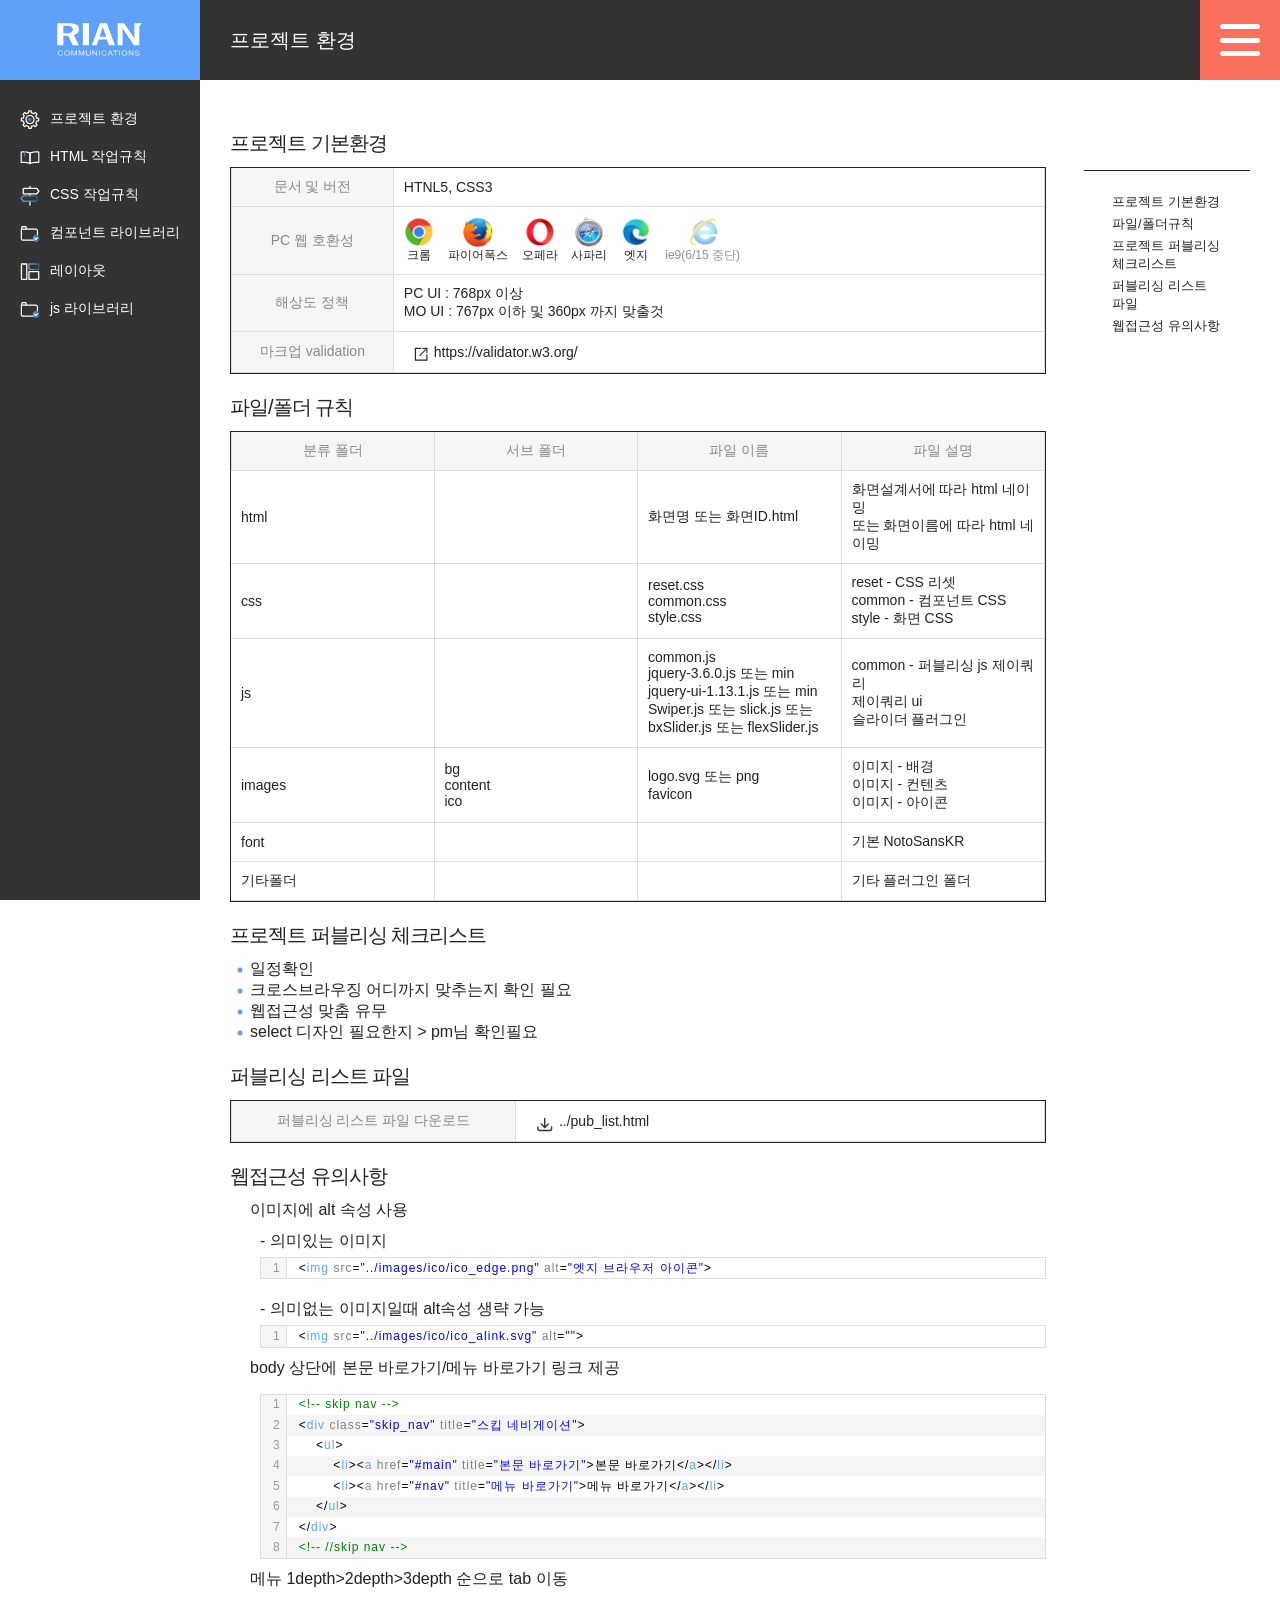
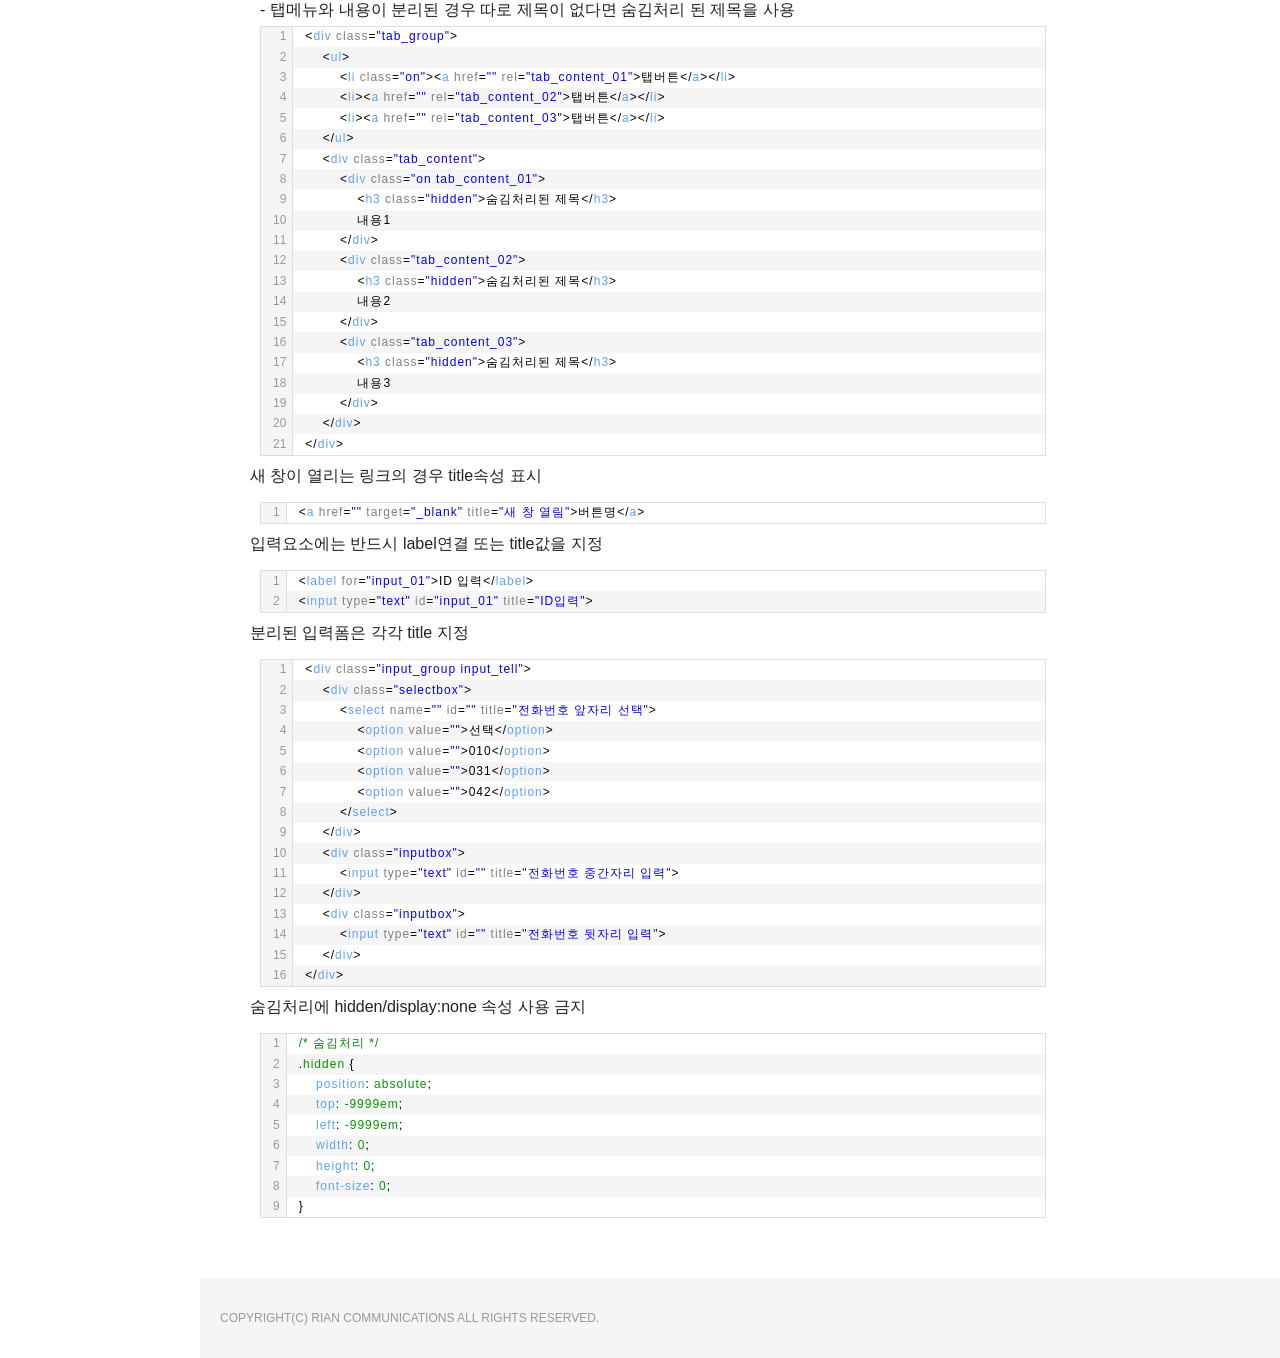
==== publising_guide/html/menu_01.html @ 58bc5a4f "파일정리" ====
<!DOCTYPE html>
<html lang="ko">
<head>
    <meta charset="UTF-8">
    <meta http-equiv="X-UA-Compatible" content="IE=edge">
    <meta name="viewport" content="width=device-width, initial-scale=1.0">
    <title>리앙 퍼블리싱 가이드</title>

    <!-- favicon -->
    <link rel="icon" href="../images/favicon.ico">

    <!-- SyntaxHighlighter -->
    <script type="text/javascript" src="../syntaxhighlighter/scripts/shCore.js"></script>
	<script type="text/javascript" src="../syntaxhighlighter/scripts/shBrushXml.js"></script>
    <script type="text/javascript" src="../syntaxhighlighter/scripts/shBrushCss.js"></script>
    <script type="text/javascript" src="../syntaxhighlighter/scripts/shBrushJScript.js"></script>
	<link type="text/css" rel="stylesheet" href="../syntaxhighlighter/styles/shCoreDefault.css"/>
	<script type="text/javascript">SyntaxHighlighter.all();</script>

    <!-- css -->
    <link rel="stylesheet" href="../css/reset.css">
    <link rel="stylesheet" href="../css/common.css">
    <link rel="stylesheet" href="../css/style.css">

    <!-- js -->
    <script src="../js/jquery-3.6.0.js"></script>
    <script src="../js/common.js"></script>

</head>
<body>

<div class="wrap">
    
    <!-- aside -->
    <aside class="gnb">
        <h1 class="logo"><a href="./index.html" title="메인으로 이동">리앙 퍼블리싱 가이드 로고</a></h1>
        <nav>
            <ul>
                <li><a href="./menu_01.html">프로젝트 환경</a></li>
                <li><a href="./menu_02.html">HTML 작업규칙</a></li>
                <li><a href="./menu_03.html">CSS 작업규칙</a></li>
                <li><a href="./menu_04.html">컴포넌트 라이브러리</a></li>
                <li><a href="./menu_05.html">레이아웃</a></li>
                <li><a href="./menu_06.html">js 라이브러리</a></li>
            </ul>
        </nav>
    </aside>
    <!-- //aside -->

    <div class="content_wrap">
        <!-- header -->
        <header>
            <div class="header_info">
                <h2>프로젝트 환경</h2>
            </div>
            <div class="btn_menu">
                <a href="#">
                    <span></span>
                    <span></span>
                    <span></span>
                </a>
            </div>
        </header>
        <!-- //header -->

        <!-- main -->
        <div class="main">

            <div class="main_in">

                
                <div class="left">

                    <div class="content_group">

                        <div class="tit_group">
                            <h3 id="menu_01_01">프로젝트 기본환경</h3>
                        </div>
                        <div class="tbl_group row">
                            <table>
                                <caption>프로젝트 기본환경 테이블</caption>
                                <colgroup>
                                    <col width="20%"/>
                                    <col width="30%"/>
                                    <col width="20%"/>
                                    <col width="30%"/>
                                </colgroup>
                                <tbody>
                                    <tr>
                                        <th scope="row">문서 및 버전</th>
                                        <td colspan="3">HTNL5, CSS3</td>
                                    </tr>
                                    <tr>
                                        <th scope="row">PC 웹 호환성</th>
                                        <td colspan="3">
                                            <div class="browser_group">
                                                <img src="../images/ico/ico_crome.png" alt="크롬 브라우저">
                                                <span>크롬</span>
                                            </div>
                                            <div class="browser_group">
                                                <img src="../images/ico/ico_firefox.png" alt="파이어폭스 브라우저">
                                                <span>파이어폭스</span>
                                            </div>
                                            <div class="browser_group">
                                                <img src="../images/ico/ico_opera.png" alt="오페라 브라우저">
                                                <span>오페라</span>
                                            </div>
                                            <div class="browser_group">
                                                <img src="../images/ico/ico_sapari.jpg" alt="사파리 브라우저">
                                                <span>사파리</span>
                                            </div>
                                            <div class="browser_group">
                                                <img src="../images/ico/ico_edge.png" alt="엣지 브라우저">
                                                <span>엣지</span>
                                            </div>
                                            <div class="browser_group">
                                                <img src="../images/ico/ico_ie9.png" alt="ie9 브라우저">
                                                <span>ie9(6/15 중단)</span>
                                            </div>
                                        </td>
                                    </tr>
                                    <tr>
                                        <th scope="row">해상도 정책</th>
                                        <td colspan="3">
                                            PC UI : 768px 이상<br/>
                                            MO UI : 767px 이하 및 360px 까지 맞출것
                                        </td>
                                    </tr>
                                    <tr>
                                        <th scope="row">마크업 validation</th>
                                        <td colspan="3">
                                            <div class="txtlink_group">
                                                <a href="https://validator.w3.org/" target="_blank" title="새 창 열림">https://validator.w3.org/</a>
                                            </div>
                                        </td>
                                    </tr>
                                </tbody>
                            </table>
                        </div>
                        
                    </div>

                    <div class="content_group">

                        <div class="tit_group">
                            <h3 id="menu_01_02">파일/폴더 규칙</h3>
                        </div>
                        <div class="tbl_group column">
                            <table>
                                <caption>파일/폴더 규칙</caption>
                                <colgroup>
                                    <col width="25%"/>
                                    <col width="25%"/>
                                    <col width="25%"/>
                                    <col width="25%"/>
                                </colgroup>
                                <thead>
                                    <tr>
                                        <th scope="col">분류 폴더</th>
                                        <th scope="col">서브 폴더</th>
                                        <th scope="col">파일 이름</th>
                                        <th scope="col">파일 설명</th>
                                    </tr>
                                </thead>
                                <tbody>
                                    <tr>
                                        <td>html</td>
                                        <td></td>
                                        <td>화면명 또는 화면ID.html</td>
                                        <td>
                                            화면설계서에 따라 html 네이밍<br/>
                                            또는 화면이름에 따라 html 네이밍
                                        </td>
                                    </tr>
                                    <tr>
                                        <td>css</td>
                                        <td></td>
                                        <td>
                                            reset.css <br/>
                                            common.css <br/>
                                            style.css
                                        </td>
                                        <td>
                                            reset - CSS 리셋 <br/>
                                            common - 컴포넌트 CSS <br/>
                                            style - 화면 CSS
                                        </td>
                                    </tr>
                                    <tr>
                                        <td>js</td>
                                        <td></td>
                                        <td>
                                            common.js <br/>
                                            jquery-3.6.0.js 또는 min <br/>
                                            jquery-ui-1.13.1.js 또는 min <br/>
                                            Swiper.js 또는 slick.js 또는 bxSlider.js 또는 flexSlider.js
                                        </td>
                                        <td>
                                            common - 퍼블리싱 js
                                            제이쿼리 <br/>
                                            제이쿼리 ui <br/>
                                            슬라이더 플러그인
                                        </td>
                                    </tr>
                                    <tr>
                                        <td>images</td>
                                        <td>
                                            bg <br/>
                                            content <br/>
                                            ico
                                        </td>
                                        <td>
                                            logo.svg 또는 png <br/>
                                            favicon
                                        </td>
                                        <td>
                                            이미지 - 배경 <br/>
                                            이미지 - 컨텐츠 <br/>
                                            이미지 - 아이콘
                                        </td>
                                    </tr>
                                    <tr>
                                        <td>font</td>
                                        <td></td>
                                        <td></td>
                                        <td>
                                            기본 NotoSansKR
                                        </td>
                                    </tr>
                                    <tr>
                                        <td>기타폴더</td>
                                        <td></td>
                                        <td></td>
                                        <td>기타 플러그인 폴더</td>
                                    </tr>
                                </tbody>
                            </table>
                        </div>

                    </div>

                    <div class="content_group">

                        <div class="tit_group">
                            <h3 id="menu_01_03">프로젝트 퍼블리싱 체크리스트</h3>
                        </div>

                        <div class="chk_list">
                            <ul>
                                <li>일정확인</li>
                                <li>크로스브라우징 어디까지 맞추는지 확인 필요</li>
                                <li>웹접근성 맞춤 유무</li>
                                <li>select 디자인 필요한지 > pm님 확인필요</li>
                            </ul>
                        </div>

                    </div>

                    <div class="content_group">

                        <div class="tit_group">
                            <h3 id="menu_01_04">퍼블리싱 리스트 파일</h3>
                        </div>

                        <div class="tbl_group row">
                            <table>
                                <caption>프로젝트 기본환경 테이블</caption>
                                <colgroup>
                                    <col width="35%"/>
                                    <col width="65%"/>
                                </colgroup>
                                <tbody>
                                    <tr>
                                        <th scope="row">퍼블리싱 리스트 파일 다운로드</th>
                                        <td>
                                            <div class="txtdown_group">
                                                <a href="../download/pub_list.html" target="_blank" title="파일 다운로드" download>../pub_list.html</a>
                                                <input type="text">
                                            </div>
                                        </td>
                                    </tr>
                                </tbody>
                            </table>
                        </div>

                    </div>

                    <div class="content_group">

                        <div class="tit_group">
                            <h3 id="menu_01_05">웹접근성 유의사항</h3>
                        </div>
                        <div class="dl_list_group">
                            <dl>
                                <dt>이미지에 alt 속성 사용</dt>
                                <dd>
                                    <span>의미있는 이미지</span><br/>
                                    <pre class="brush: html;">
                                        <img src="../images/ico/ico_edge.png" alt="엣지 브라우저 아이콘">
                                    </pre>
                                </dd>
                                <dd>
                                    <span>의미없는 이미지일때 alt속성 생략 가능</span><br/>
                                    <pre class="brush: html;">
                                        <img src="../images/ico/ico_alink.svg" alt="">
                                    </pre>
                                </dd>
                            </dl>
                            <dl>
                                <dt>body 상단에 본문 바로가기/메뉴 바로가기 링크 제공</dt>
                                <dd>
                                    <pre class="brush: html;">
                                        <!-- skip nav -->
                                        <div class="skip_nav" title="스킵 네비게이션">
                                            <ul>
                                                <li><a href="#main" title="본문 바로가기">본문 바로가기</a></li>
                                                <li><a href="#nav" title="메뉴 바로가기">메뉴 바로가기</a></li>
                                            </ul>
                                        </div>
                                        <!-- //skip nav -->
                                    </pre>
                                </dd>
                            </dl>
                            <dl>
                                <dt>메뉴 1depth>2depth>3depth 순으로 tab 이동</dt>
                                <dd>
                                    <span>탭메뉴와 내용이 분리된 경우 따로 제목이 없다면 숨김처리 된 제목을 사용</span>
                                    <pre class="brush: html;">
                                        <div class="tab_group">
                                            <ul>
                                                <li class="on"><a href="" rel="tab_content_01">탭버튼</a></li>
                                                <li><a href="" rel="tab_content_02">탭버튼</a></li>
                                                <li><a href="" rel="tab_content_03">탭버튼</a></li>
                                            </ul>
                                            <div class="tab_content">
                                                <div class="on tab_content_01">
                                                    <h3 class="hidden">숨김처리된 제목</h3>
                                                    내용1
                                                </div>
                                                <div class="tab_content_02">
                                                    <h3 class="hidden">숨김처리된 제목</h3>
                                                    내용2
                                                </div>
                                                <div class="tab_content_03">
                                                    <h3 class="hidden">숨김처리된 제목</h3>
                                                    내용3
                                                </div>
                                            </div>
                                        </div>
                                    </pre>
                                </dd>
                            </dl>
                            <dl>
                                <dt>새 창이 열리는 링크의 경우 title속성 표시</dt>
                                <dd>
                                    <pre class="brush: html;">
                                        <a href="" target="_blank" title="새 창 열림">버튼명</a>
                                    </pre>
                                </dd>
                            </dl>
                            <dl>
                                <dt>입력요소에는 반드시 label연결 또는 title값을 지정</dt>
                                <dd>
                                    <pre class="brush: html;">
                                        <label for="input_01">ID 입력</label>
                                        <input type="text" id="input_01" title="ID입력">
                                    </pre>
                                </dd>
                            </dl>
                            <dl>
                                <dt>분리된 입력폼은 각각 title 지정</dt>
                                <dd>
                                    <pre class="brush: html;">
                                        <div class="input_group input_tell">
                                            <div class="selectbox">
                                                <select name="" id="" title="전화번호 앞자리 선택">
                                                    <option value="">선택</option>
                                                    <option value="">010</option>
                                                    <option value="">031</option>
                                                    <option value="">042</option>
                                                </select>
                                            </div>
                                            <div class="inputbox">
                                                <input type="text" id="" title="전화번호 중간자리 입력">
                                            </div>
                                            <div class="inputbox">
                                                <input type="text" id="" title="전화번호 뒷자리 입력">
                                            </div>
                                        </div>
                                    </pre>
                                </dd>
                            </dl>
                            <dl>
                                <dt>숨김처리에 hidden/display:none 속성 사용 금지</dt>
                                <dd>
                                    <pre class="brush: css;">
                                        /* 숨김처리 */
                                        .hidden {
                                            position: absolute;
                                            top: -9999em;
                                            left: -9999em;
                                            width: 0;
                                            height: 0;
                                            font-size: 0;
                                        }
                                    </pre>
                                </dd>
                            </dl>
                            <dl>
                                <dt></dt>
                                <dd></dd>
                            </dl>
                        </div>

                    </div>

                </div>

                <div class="right">
                    <ul>
                        <li><a href="">프로젝트 기본환경</a></li>
                        <li><a href="">파일/폴더규칙</a></li>
                        <li><a href="">프로젝트 퍼블리싱 체크리스트</a></li>
                        <li><a href="">퍼블리싱 리스트 파일</a></li>
                        <li><a href="">웹접근성 유의사항</a></li>
                    </ul>
                </div>

            </div>

        </div>
        <!-- //main -->

        <footer>
            <div class="copyright">COPYRIGHT(C) RIAN COMMUNICATIONS ALL RIGHTS RESERVED.</div>
        </footer>
    </div>

</div>

</body>
</html>
---- publising_guide/syntaxhighlighter/styles/shCoreDefault.css ----
/**
 * SyntaxHighlighter
 * http://alexgorbatchev.com/SyntaxHighlighter
 *
 * SyntaxHighlighter is donationware. If you are using it, please donate.
 * http://alexgorbatchev.com/SyntaxHighlighter/donate.html
 *
 * @version
 * 3.0.83 (July 02 2010)
 * 
 * @copyright
 * Copyright (C) 2004-2010 Alex Gorbatchev.
 *
 * @license
 * Dual licensed under the MIT and GPL licenses.
 */
.syntaxhighlighter a,
.syntaxhighlighter div,
.syntaxhighlighter code,
.syntaxhighlighter table,
.syntaxhighlighter table td,
.syntaxhighlighter table tr,
.syntaxhighlighter table tbody,
.syntaxhighlighter table thead,
.syntaxhighlighter table caption,
.syntaxhighlighter textarea {
  -moz-border-radius: 0 0 0 0 !important;
  -webkit-border-radius: 0 0 0 0 !important;
  background: none !important;
  border: 0 !important;
  bottom: auto !important;
  float: none !important;
  height: auto !important;
  left: auto !important;
  line-height: 1.1em !important;
  margin: 0 !important;
  outline: 0 !important;
  overflow: visible !important;
  padding: 0 !important;
  position: static !important;
  right: auto !important;
  text-align: left !important;
  top: auto !important;
  vertical-align: baseline !important;
  width: auto !important;
  box-sizing: content-box !important;
  font-family: "Consolas", "Bitstream Vera Sans Mono", "Courier New", Courier, monospace !important;
  font-weight: normal !important;
  font-style: normal !important;
  font-size: 1em !important;
  min-height: inherit !important;
  min-height: auto !important;
}

.syntaxhighlighter {
  width: 100% !important;
  margin: 1em 0 1em 0 !important;
  position: relative !important;
  overflow: auto !important;
  font-size: 1em !important;
}
.syntaxhighlighter.source {
  overflow: hidden !important;
}
.syntaxhighlighter .bold {
  font-weight: bold !important;
}
.syntaxhighlighter .italic {
  font-style: italic !important;
}
.syntaxhighlighter .line {
  white-space: pre !important;
}
.syntaxhighlighter table {
  width: 100% !important;
}
.syntaxhighlighter table caption {
  text-align: left !important;
  padding: .5em 0 0.5em 1em !important;
}
.syntaxhighlighter table td.code {
  width: 100% !important;
}
.syntaxhighlighter table td.code .container {
  position: relative !important;
}
.syntaxhighlighter table td.code .container textarea {
  box-sizing: border-box !important;
  position: absolute !important;
  left: 0 !important;
  top: 0 !important;
  width: 100% !important;
  height: 100% !important;
  border: none !important;
  background: white !important;
  padding-left: 1em !important;
  overflow: hidden !important;
  white-space: pre !important;
}
.syntaxhighlighter table td.gutter .line {
  text-align: right !important;
  padding: 0 0.5em 0 1em !important;
}
.syntaxhighlighter table td.code .line {
  padding: 0 1em !important;
}
.syntaxhighlighter.nogutter td.code .container textarea, .syntaxhighlighter.nogutter td.code .line {
  padding-left: 0em !important;
}
.syntaxhighlighter.show {
  display: block !important;
}
.syntaxhighlighter.collapsed table {
  display: none !important;
}
.syntaxhighlighter.collapsed .toolbar {
  padding: 0.1em 0.8em 0em 0.8em !important;
  font-size: 1em !important;
  position: static !important;
  width: auto !important;
  height: auto !important;
}
.syntaxhighlighter.collapsed .toolbar span {
  display: inline !important;
  margin-right: 1em !important;
}
.syntaxhighlighter.collapsed .toolbar span a {
  padding: 0 !important;
  display: none !important;
}
.syntaxhighlighter.collapsed .toolbar span a.expandSource {
  display: inline !important;
}
.syntaxhighlighter .toolbar {
  position: absolute !important;
  right: 1px !important;
  top: 1px !important;
  width: 11px !important;
  height: 11px !important;
  font-size: 10px !important;
  z-index: 10 !important;
}
.syntaxhighlighter .toolbar span.title {
  display: inline !important;
}
.syntaxhighlighter .toolbar a {
  display: block !important;
  text-align: center !important;
  text-decoration: none !important;
  padding-top: 1px !important;
}
.syntaxhighlighter .toolbar a.expandSource {
  display: none !important;
}
.syntaxhighlighter.ie {
  font-size: .9em !important;
  padding: 1px 0 1px 0 !important;
}
.syntaxhighlighter.ie .toolbar {
  line-height: 8px !important;
}
.syntaxhighlighter.ie .toolbar a {
  padding-top: 0px !important;
}
.syntaxhighlighter.printing .line.alt1 .content,
.syntaxhighlighter.printing .line.alt2 .content,
.syntaxhighlighter.printing .line.highlighted .number,
.syntaxhighlighter.printing .line.highlighted.alt1 .content,
.syntaxhighlighter.printing .line.highlighted.alt2 .content {
  background: none !important;
}
.syntaxhighlighter.printing .line .number {
  color: #bbbbbb !important;
}
.syntaxhighlighter.printing .line .content {
  color: black !important;
}
.syntaxhighlighter.printing .toolbar {
  display: none !important;
}
.syntaxhighlighter.printing a {
  text-decoration: none !important;
}
.syntaxhighlighter.printing .plain, .syntaxhighlighter.printing .plain a {
  color: black !important;
}
.syntaxhighlighter.printing .comments, .syntaxhighlighter.printing .comments a {
  color: #008200 !important;
}
.syntaxhighlighter.printing .string, .syntaxhighlighter.printing .string a {
  color: blue !important;
}
.syntaxhighlighter.printing .keyword {
  color: #006699 !important;
  font-weight: bold !important;
}
.syntaxhighlighter.printing .preprocessor {
  color: gray !important;
}
.syntaxhighlighter.printing .variable {
  color: #aa7700 !important;
}
.syntaxhighlighter.printing .value {
  color: #009900 !important;
}
.syntaxhighlighter.printing .functions {
  color: #ff1493 !important;
}
.syntaxhighlighter.printing .constants {
  color: #0066cc !important;
}
.syntaxhighlighter.printing .script {
  font-weight: bold !important;
}
.syntaxhighlighter.printing .color1, .syntaxhighlighter.printing .color1 a {
  color: gray !important;
}
.syntaxhighlighter.printing .color2, .syntaxhighlighter.printing .color2 a {
  color: #ff1493 !important;
}
.syntaxhighlighter.printing .color3, .syntaxhighlighter.printing .color3 a {
  color: red !important;
}
.syntaxhighlighter.printing .break, .syntaxhighlighter.printing .break a {
  color: black !important;
}

.syntaxhighlighter {
  background-color: white !important;
}
.syntaxhighlighter .line.alt1 {
  background-color: white !important;
}
.syntaxhighlighter .line.alt2 {
  background-color: white !important;
}
.syntaxhighlighter .line.highlighted.alt1, .syntaxhighlighter .line.highlighted.alt2 {
  background-color: #e0e0e0 !important;
}
.syntaxhighlighter .line.highlighted.number {
  color: black !important;
}
.syntaxhighlighter table caption {
  color: black !important;
}
.syntaxhighlighter .gutter {
  color: #afafaf !important;
}
.syntaxhighlighter .gutter .line {
  border-right: 3px solid #6ce26c !important;
}
.syntaxhighlighter .gutter .line.highlighted {
  background-color: #6ce26c !important;
  color: white !important;
}
.syntaxhighlighter.printing .line .content {
  border: none !important;
}
.syntaxhighlighter.collapsed {
  overflow: visible !important;
}
.syntaxhighlighter.collapsed .toolbar {
  color: blue !important;
  background: white !important;
  border: 1px solid #6ce26c !important;
}
.syntaxhighlighter.collapsed .toolbar a {
  color: blue !important;
}
.syntaxhighlighter.collapsed .toolbar a:hover {
  color: red !important;
}
.syntaxhighlighter .toolbar {
  color: white !important;
  background: #6ce26c !important;
  border: none !important;
}
.syntaxhighlighter .toolbar a {
  color: white !important;
}
.syntaxhighlighter .toolbar a:hover {
  color: black !important;
}
.syntaxhighlighter .plain, .syntaxhighlighter .plain a {
  color: black !important;
}
.syntaxhighlighter .comments, .syntaxhighlighter .comments a {
  color: #008200 !important;
}
.syntaxhighlighter .string, .syntaxhighlighter .string a {
  color: blue !important;
}
.syntaxhighlighter .keyword {
  color: #006699 !important;
}
.syntaxhighlighter .preprocessor {
  color: gray !important;
}
.syntaxhighlighter .variable {
  color: #aa7700 !important;
}
.syntaxhighlighter .value {
  color: #009900 !important;
}
.syntaxhighlighter .functions {
  color: #ff1493 !important;
}
.syntaxhighlighter .constants {
  color: #0066cc !important;
}
.syntaxhighlighter .script {
  font-weight: bold !important;
  color: #006699 !important;
  background-color: none !important;
}
.syntaxhighlighter .color1, .syntaxhighlighter .color1 a {
  color: gray !important;
}
.syntaxhighlighter .color2, .syntaxhighlighter .color2 a {
  color: #ff1493 !important;
}
.syntaxhighlighter .color3, .syntaxhighlighter .color3 a {
  color: red !important;
}

.syntaxhighlighter .keyword {
  font-weight: bold !important;
}
---- publising_guide/css/common.css ----
@charset "utf-8";


/* ============================================================
    공통
============================================================ */
/* 제목 h */
.tit_group h3 {
    padding: 20px 0 10px;
    font-size: 20px;
    font-weight: 200;
    letter-spacing: -1px;
}
.tit_group h4 {
    padding: 10px 0;
    margin-bottom: 10px;
    border-bottom: 1px solid #ddd;
    font-size: 18px;
    font-weight: 200;
    letter-spacing: -1px;
}

/* 테이블 table */
.tbl_group.column {
    border: 1px solid #222;
}
.tbl_group.column table {
    width: 100%;
}
.tbl_group.column table thead tr th,
.tbl_group.column table tbody tr td {
    font-size: 14px;
    padding: 10px;
}
.tbl_group.column table thead tr th {
    background-color: #f5f5f5;
    border-right: 1px solid #ddd;
    border-bottom: 1px solid #ddd;
    font-weight: 300;
    color: #888;
}
.tbl_group.column table thead tr th:first-child {
    border-left: 1px solid #ddd;
}
.tbl_group.column table tbody tr td {
    border-right: 1px solid #ddd;
    border-bottom: 1px solid #ddd;
}
.tbl_group.column table tbody tr th {
    border-right: 1px solid #ddd;
    border-bottom: 1px solid #ddd;
}
.tbl_group.column table tbody tr td xmp {
    text-align: center;
    margin: 0;
    font-family: 'NotoSansKR', Arial, Sans-serif;
}


.tbl_group.row {
    border: 1px solid #222;
}
.tbl_group.row table {
    width: 100%;
}
.tbl_group.row table tbody tr th,
.tbl_group.row table tbody tr td {
    font-size: 14px;
    padding: 10px;
}
.tbl_group.row table tbody tr th {
    background-color: #f5f5f5;
    border: 1px solid #ddd;
    border-top: none;
    font-weight: 300;
    color: #888;
}
.tbl_group.row table tbody tr td {
    border-right: 1px solid #ddd;
    border-bottom: 1px solid #ddd;
}

.browser_group {
    display: inline-flex;
    flex-direction: column;
    align-items: center;
}
.browser_group + .browser_group {
    margin-left: 10px;
}
.browser_group img {
    width: 30px;
    height: 30px;
}
.browser_group span {
    font-size: 12px;
}
.browser_group:last-child {
    opacity: .5;
}

.txtlink_group a {
    display: inline-block;
    position: relative;
    padding: 2px 10px;
    padding-left: 30px;
    border-radius: 20px;
}
.txtlink_group a::before {
    content: "";
    display: block;
    position: absolute;
    top: 5px;
    left: 10px;
    width: 14px;
    height: 14px;
    background-image: url(../images/ico/ico_alink.svg);
    background-repeat: no-repeat;
    background-position: left center;
    background-size: 14px;
}
.txtlink_group a:hover {
    background-color: #f5f5f5;
    text-decoration: underline;
}
.txtdown_group a {
    display: inline-block;
    position: relative;
    padding: 2px 10px;
    padding-left: 33px;
    border-radius: 20px;
}
.txtdown_group a::before {
    content: "";
    display: block;
    position: absolute;
    top: 5px;
    left: 10px;
    width: 17px;
    height: 17px;
    background-image: url(../images/ico/ico_download.svg);
    background-repeat: no-repeat;
    background-position: left center;
    background-size: 17px;
}
.txtdown_group a:hover {
    background-color: #f5f5f5;
    text-decoration: underline;
}

/* ============================================================
    syntaxhighlighter
============================================================ */
.syntaxhighlighter {
    font-size: 0.8em !important;
    margin: 0 !important;
    margin-top: 5px !important;
}
.syntaxhighlighter a,
.syntaxhighlighter div,
.syntaxhighlighter code,
.syntaxhighlighter table,
.syntaxhighlighter table td,
.syntaxhighlighter table tr,
.syntaxhighlighter table tbody,
.syntaxhighlighter table thead,
.syntaxhighlighter table caption,
.syntaxhighlighter textarea {
    font-family: 'NotoSansKR', Arial, Sans-serif !important;
    font-weight: 200 !important;
    font-size: 12px !important;
    color: #222 !important;
}
.syntaxhighlighter .comments,
.syntaxhighlighter .comments a {
    font-size: 12px !important;
}
.syntaxhighlighter .keyword {
    font-weight: 400 !important;
    color: #5da1fa !important;
}
.syntaxhighlighter table td.gutter .line {
    padding: .3em 0.5em .3em 1em !important;
    background-color: #f5f5f5 !important;
    font-size: 12px !important; 
    color: #999 !important;
}
.syntaxhighlighter table td.code {
    border: 1px solid #ddd !important;
    box-sizing: border-box !important;
    border-left: none !important;
}
.syntaxhighlighter table td.code .line {
    padding: .3em 1em !important;
    letter-spacing: 1px;
}
.syntaxhighlighter .line.alt1 {
    background-color: #f5f5f5 !important;
}
.syntaxhighlighter .gutter {
    border: 1px solid #ddd !important;
    box-sizing: border-box !important;
    border-right: none !important;
}
.syntaxhighlighter .gutter .line {
    border-right: 1px solid #ddd !important;
}
.syntaxhighlighter a,
.syntaxhighlighter div,
.syntaxhighlighter code,
.syntaxhighlighter table,
.syntaxhighlighter table td,
.syntaxhighlighter table tr,
.syntaxhighlighter table tbody,
.syntaxhighlighter table thead,
.syntaxhighlighter table caption,
.syntaxhighlighter textarea {
    box-sizing: border-box !important;
}
.syntaxhighlighter .toolbar {
    display: none;
    background-color: #5da1fa !important;
}

/* ============================================================
    media query
============================================================ */

@media screen and (max-width: 768px) {

    /* table */
    .tbl_group.row table tbody tr th,
    .tbl_group.row table tbody tr td,
    .tbl_group.column table thead tr th,
    .tbl_group.column table tbody tr td {
        font-size: 12px;
        padding: 5px;
    }
    
}
---- publising_guide/css/style.css ----
@charset "utf-8";

/* ============================================================
    레이아웃
============================================================ */

.wrap {
    display: flex;
    flex-wrap: wrap;
}
/* gnb */
.gnb {
    position: fixed;
    top: 0;
    left: 0;
    width: 200px;
    height: 100vh;
    background-color: #333;
    transition: .2s;
    z-index: 11;
}
body.aside_on .gnb {
    left: -200px;
}

/* content_wrap */
.content_wrap {
    position: relative;
    width: 100%;
    min-width: 1200px;
    padding-left: 200px;
    padding-top: 80px;
    box-sizing: border-box;
    transition: .2s;
}
body.aside_on .content_wrap {
    padding-left: 0;
}

/* header */
header {
    position: absolute;
    top: 0;
    left: 200px;
    width: calc(100% - 200px);
    height: 80px;
    background-color: #333;
    color: #fff;
    z-index: 10;
    transition: .2s;
}
body.aside_on header {
    width: 100%;
    left: 0;
}

/* contents */
.main {
    min-height: calc(100vh - 160px);
}
.main_in {
    display: flex;
    flex-wrap: wrap;
    justify-content: space-between;
    padding: 30px;
    box-sizing: border-box;
}
.main_in .left {
    width: 80%;
}
.main_in .right {
    position: fixed;
    top: 170px;
    right: 30px;
    width: calc(20% - 90px);
    box-sizing: border-box;
    border-top: 1px solid;
    padding: 20px;
    transition: .2s;
}
.main_in .right.on {
    top: 60px;
}
.main_in .right a {
    display: block;
    padding: 2px 8px;
}
.main_in .right a:hover {
    background-color: #e6e4e4;
}
.main_in .right > ul > li > a {
    font-size: 13px;
}
.main_in .right > ul > li > ul > li > a {
    position: relative;
    padding-left: 15px;
    font-size: 13px;
}
.main_in .right > ul > li > ul > li > a::before {
    content: "";
    display: block;
    position: absolute;
    top: 50%;
    left: 5px;
    width: 5px;
    height: 1px;
    background-color: #aaa;
}

/* footer */
footer {
    display: flex;
    align-items: center;
    height: 80px;
    background-color: #f5f5f5;
}
footer .copyright {
    padding-left: 20px;
    font-size: 12px;
    font-weight: 100;
    color: #999;
}


/* ============================================================
    gnb
============================================================ */

.gnb .logo {
    height: 80px;
    background-color: #5da1fa;
}
.gnb .logo a {
    display: block;
    width: 100%;
    height: 100%;
    background: url(../images/logo.svg) no-repeat center;
    background-size: 90px;
    text-indent: -9999px;
}
.gnb nav {
    padding-top: 20px;
}
.gnb nav ul li {
    position: relative;
    padding: 0 20px;
    box-sizing: border-box;
    transition: .2s;
}
.gnb nav ul li::after {
    content: "";
    display: block;
    position: absolute;
    right: 0;
    top: 0;
    width: 0;
    height: 100%;
    background-color: #5da1fa;
    transition: .2s;
}
.gnb nav ul li.on {
    background-color: #222;
}
.gnb nav ul li.on::after {
    width: 10px;
}
.gnb nav ul li:hover,
.gnb nav ul li:focus {
    background-color: #222;
}
.gnb nav ul li:hover::after,
.gnb nav ul li:focus::after {
    width: 10px;
}
.gnb nav ul li a {
    display: block;
    position: relative;
    padding: 10px 0;
    padding-left: 30px;
    font-size: 14px;
    font-weight: 100;
    color: #fff;
}
.gnb nav ul li a::before {
    content: "";
    display: block;
    position: absolute;
    top: 50%;
    left: 0;
    transform: translateY(-47%);
    width: 20px;
    height: 20px;
    background-repeat: no-repeat;
    background-position: left center;
    background-size: 20px;
}

.gnb nav ul li:nth-child(1) a::before {
    background-image: url(../images/ico/ico_menu_01.svg);
}
.gnb nav ul li:nth-child(2) a::before {
    background-image: url(../images/ico/ico_menu_02.svg);
}
.gnb nav ul li:nth-child(3) a::before {
    background-image: url(../images/ico/ico_menu_03.svg);
}
.gnb nav ul li:nth-child(4) a::before {
    background-image: url(../images/ico/ico_menu_04.svg);
}
.gnb nav ul li:nth-child(5) a::before {
    background-image: url(../images/ico/ico_menu_05.svg);
}
.gnb nav ul li:nth-child(6) a::before {
    background-image: url(../images/ico/ico_menu_06.svg);
}

/*
============================================================
    header
============================================================ 
*/
header {
    display: flex;
    align-items: center;
    justify-content: space-between;
}
header .header_info {
    padding-left: 30px;
    box-sizing: border-box;
}
header .header_info h2 {
    font-size: 20px;
    font-weight: 200;
}
header .header_info h2 + span {
    font-size: 12px;
    font-weight: 100;
}
header .btn_menu {
    display: flex;
    position: relative;
    width: 80px;
    height: 80px;
    background-color: #fa6f5d;
}
header .btn_menu a {
    display: flex;
    flex-direction: column;
    justify-content: space-between;
    position: absolute;
    top: 50%;
    left: 50%;
    width: 50%;
    height: 40%;
    transform: translate(-50%, -50%);
}
header .btn_menu a span {
    display: block;
	width: 100%;
	height: 5px;
	background-color: #fff;
	-webkit-transition: all 0.2s ease-in-out;
	-o-transition: all 0.2s ease-in-out;
	transition: all 0.2s ease-in-out;
    border-radius: 20px;
}
header .btn_menu a.on span:nth-child(1),
header .btn_menu a.on span:nth-child(3) {
	width: 60%;
}
header .btn_menu a.on span:nth-child(1) {
	-webkit-transform: translate(19px, 6px) rotate(45deg);
	-ms-transform: translate(19px, 6px) rotate(45deg);
	-o-transform: translate(19px, 6px) rotate(45deg);
	transform: translate(19px, 6px) rotate(45deg);
}
header .btn_menu a.on span:nth-child(3) {
	-webkit-transform: translate(19px, -6px) rotate(-45deg);
	-ms-transform: translate(19px, -6px) rotate(-45deg);
	-o-transform: translate(19px, -6px) rotate(-45deg);
	transform: translate(19px, -6px) rotate(-45deg);
}


/* ============================================================
    contents
============================================================ */


/* 목차 index */
.index h3 {
    width: 100%;
    margin-bottom: 20px;
    font-size: 30px;
    font-weight: 100;
}
.index h3 small {
    font-size: 20px;
    margin-left: 10px;
    color: #999;
}
.index ul li a {
    padding: 2px 8px;
}
.index ul li a:hover {
    background-color: #e6e4e4;
}
.index > ul {
    display: flex;
    flex-wrap: wrap;
}
.index > ul > li {
    width: 30%;
    padding: 20px;
    box-sizing: border-box;
    background-color: #f5f5f5;
}
.index > ul > li > a {
    position: relative;
    padding-left: 35px;
}
.index > ul > li > a::before {
    content: "";
    display: block;
    position: absolute;
    top: 50%;
    left: 5px;
    width: 20px;
    height: 20px;
    transform: translateY(-50%);
    background-color: #fa6f5d;
}
.index > ul > li + li {
    margin-left: 20px;
}
.index > ul > li:nth-child(4) {
    margin-left: 0;
}
.index > ul > li:nth-child(4),
.index > ul > li:nth-child(5) {
    margin-top: 20px;
}
.index > ul > li > ul > li {
    padding-left: 15px;
}
.index > ul > li > ul > li > a {
    position: relative;
    padding-left: 15px;
    font-size: 14px;
}
.index > ul > li > ul > li > a::before {
    content: "";
    display: block;
    position: absolute;
    top: 50%;
    left: 5px;
    width: 5px;
    height: 5px;
    transform: translateY(-25%);
    background-color: #fa6f5d;
    border-radius: 50%;
}
.index > ul > li > ul > li > ul > li {
    padding-left: 15px;
}
.index > ul > li > ul > li > ul > li > a {
    position: relative;
    padding-left: 15px;
    font-size: 12px;
}
.index > ul > li > ul > li > ul > li > a::before {
    content: "";
    display: block;
    position: absolute;
    top: 50%;
    left: 5px;
    width: 5px;
    height: 1px;
    transform: translateY(-25%);
    background-color: #fa6f5d;
}

/* dl 리스트 dl list */
.dl_list_group {
    padding: 0 0 0 20px;
    box-sizing: border-box;
}
.dl_list_group + .dl_list_group {
    margin-top: 20px;
}
.dl_list_group dt {
    font-weight: 300;
}
.dl_list_group dd {
    padding: 10px 0 10px 10px;
    box-sizing: border-box;
}
.dl_list_group dd span::before {
    content: "-";
    margin-right: 5px;
}

/* 체크리스트 */
.chk_list li {
    position: relative;
    padding-left: 20px;
}
.chk_list li::before {
    content: "";
    display: block;
    position: absolute;
    top: 50%;
    left: 10px;
    transform: translate(-50%, -50%);
    width: 5px;
    height: 5px;
    background-color: #5da1fa;
    border-radius: 50%;
}

/* ul 리스트 */
.ul_list_group ul li {
    padding-left: 10px;
    font-size: 14px;
}

/* detail */
details summary {
    cursor: pointer;
}

/* ============================================================
    footer
============================================================ */



/* ============================================================
    media query
============================================================ */

@media screen and (max-width: 768px) {
    /* layout */
    .gnb {
        width: calc(100% - 60px);
        left: -100%;
    }
    body.aside_on .gnb {
        left: 0;
    }
    .content_wrap {
        position: relative;
        min-width: inherit;
        padding-left: 0;
        padding-top: 60px;
    }
    body.aside_on .content_wrap::after {
        content: "";
        display: block;
        position: fixed;
        top: 0;
        left: 0;
        width: 100%;
        height: 100%;
        background-color: rgba(0, 0, 0, .6);
        z-index: 9;
    }
    header {
        position: fixed;
        width: 100%;
        left: 0;
    }
    body.aside_onheader {
        width: calc(100% - 200px);
        left: 200px;
    }
    .main {
        min-height: calc(100vh - 60px - 30px);
    }
    .main_in {
        padding: 30px 15px;
    }
    .main_in .left {
        width: 100%;
    }
    .main_in .right {
        display: none;
    }

    /* gnb */
    .gnb .logo {
        height: 60px;
    }
    .gnb .logo a {
        background-size: 70px;
    }

    /* header */
    header {
        height: 60px;
    }
    header .header_info h2 {
        font-size: 13px;
    }
    header .header_info h2 + span {
        font-size: 10px;
    }
    header .btn_menu {
        width: 60px;
        height: 60px;
    }
    header .btn_menu a span {
        height: 4px;
    }
    header .btn_menu a.on span:nth-child(1) {
        -webkit-transform: translate(-1px, 4px) rotate(-45deg);
        -ms-transform: translate(-1px, 4px) rotate(-45deg);
        -o-transform: translate(-1px, 4px) rotate(-45deg);
        transform: translate(-1px, 4px) rotate(-45deg);
    }
    header .btn_menu a.on span:nth-child(3) {
        -webkit-transform: translate(-1px, -4px) rotate(45deg);
        -ms-transform: translate(-1px, -4px) rotate(45deg);
        -o-transform: translate(-1px, -4px) rotate(45deg);
        transform: translate(-1px, -4px) rotate(45deg);
    }
    
    /* contents */
    .index > ul > li {
        width: 100%;
    }
    .index > ul > li:nth-child(4),
    .index > ul > li:nth-child(5) {
        margin-top: 10px;
    }
    .index > ul > li + li {
        margin-left: 0;
        margin-top: 10px;
    }
    .index h3 {
        font-size: 23px;
    }
    .index h3 small {
        font-size: 16px;
    }
    .index > ul > li > ul > li {
        margin-top: 5px;
    }

    /* dl 리스트 dl list */
    .dl_list_group {
        padding: 0;
    }


    /* footer */
    footer {
        height: 30px;
        justify-content: center;
    }
    footer .copyright {
        padding-left: 0;
        font-size: 10px;
    }

}
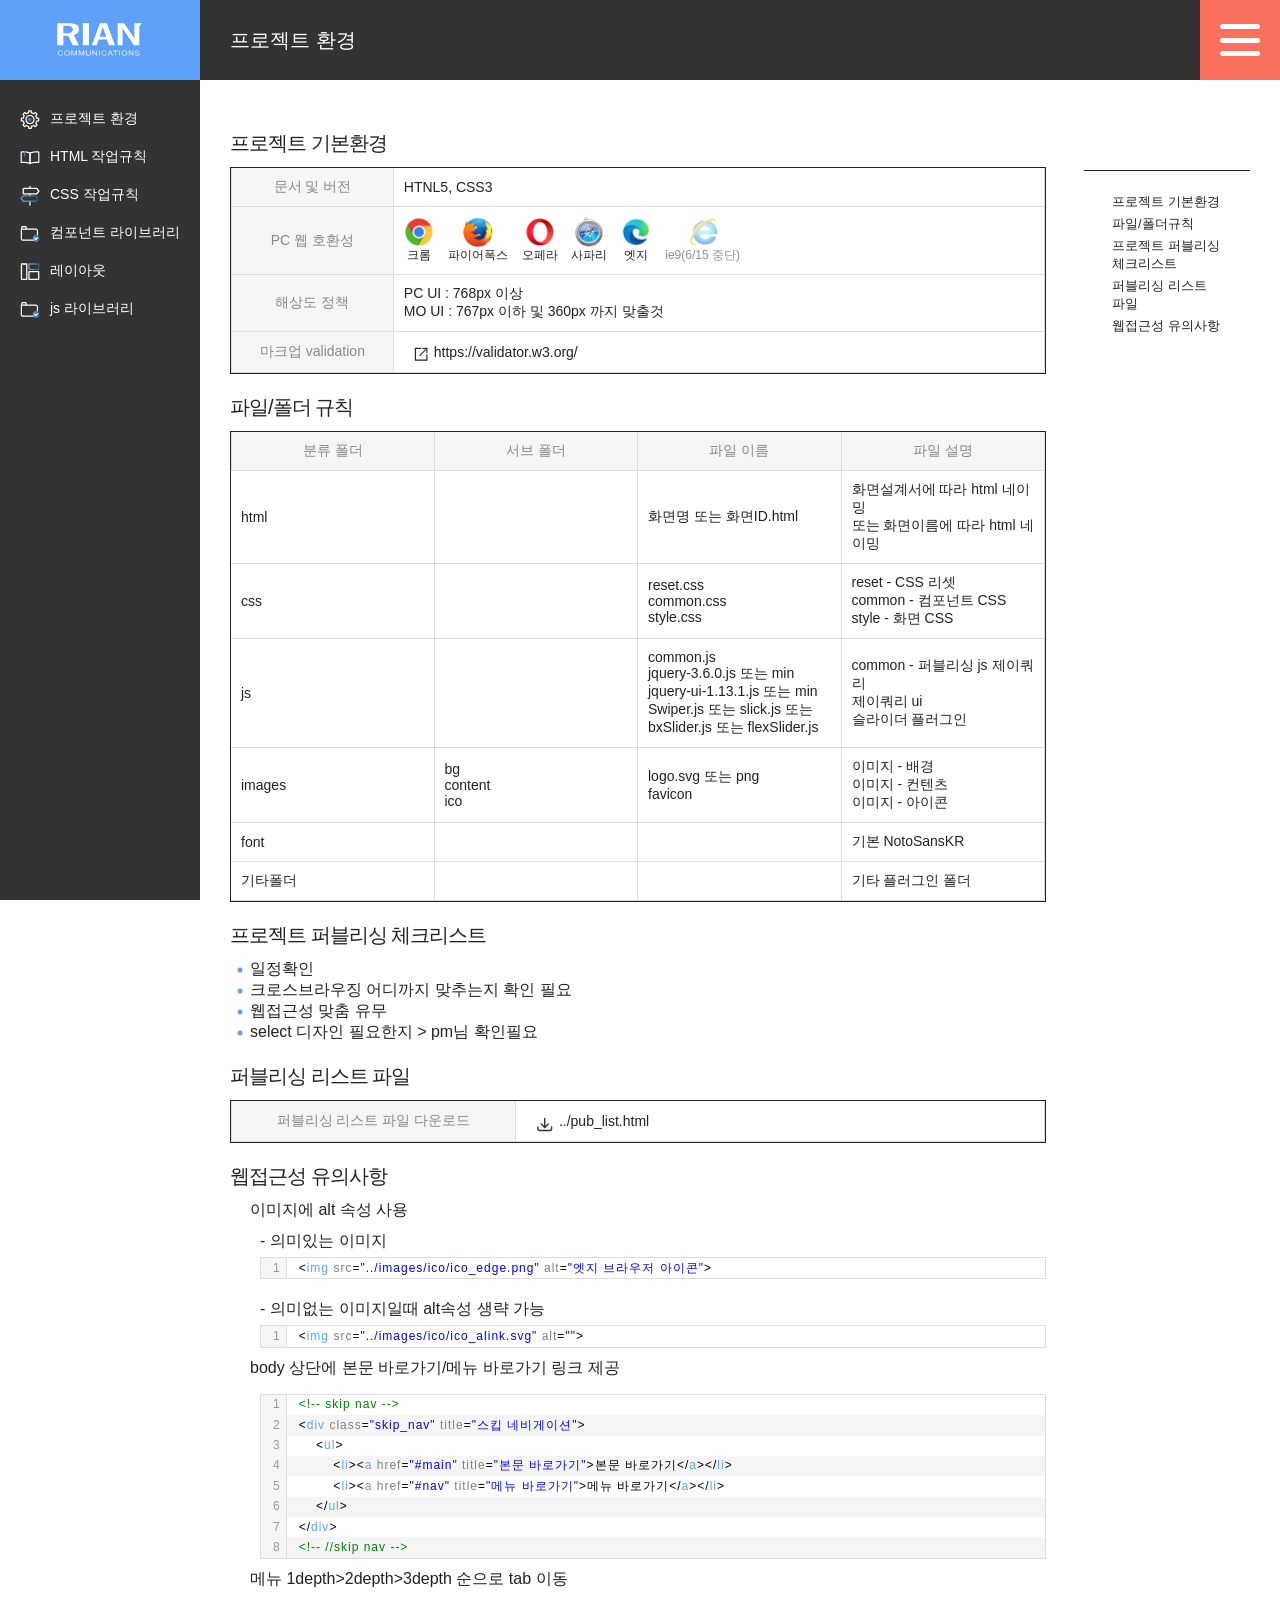
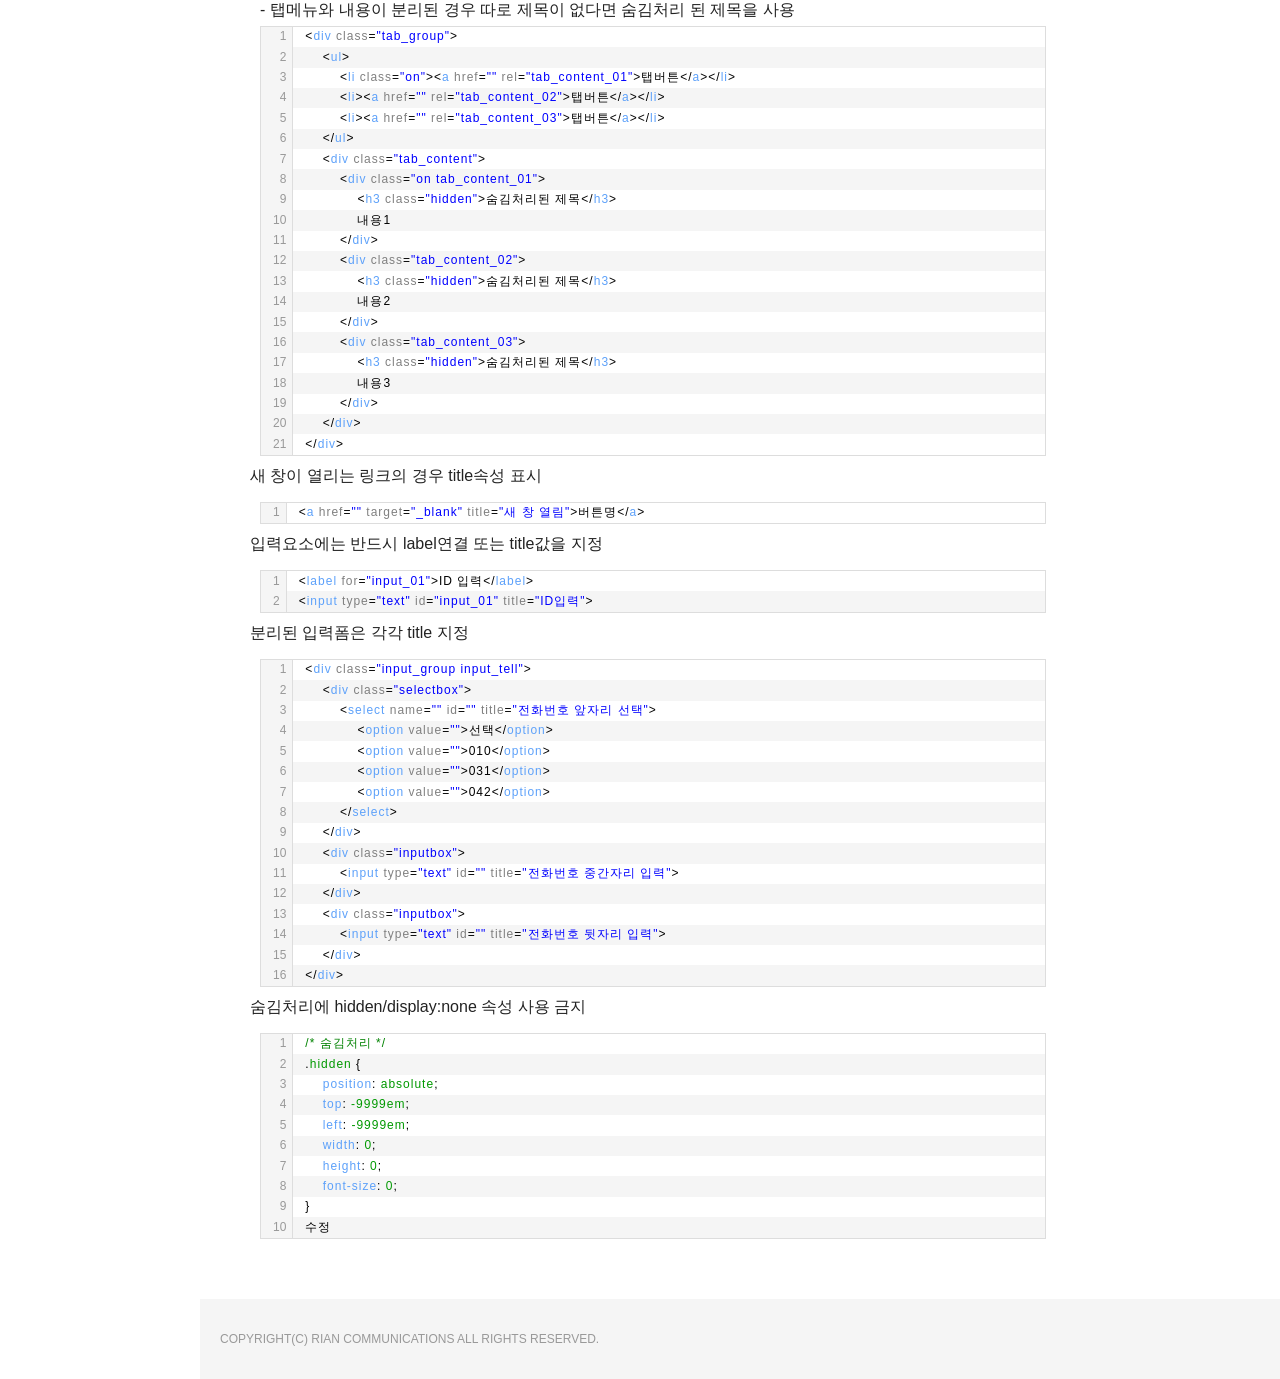
==== commit 22041061: "수정이라고 씀 (예시)_" ====
--- a/publising_guide/html/menu_01.html
+++ b/publising_guide/html/menu_01.html
@@ -403,6 +403,7 @@
                                             height: 0;
                                             font-size: 0;
                                         }
+                                        수정
                                     </pre>
                                 </dd>
                             </dl>
--- a/publising_guide/css/style.css
+++ b/publising_guide/css/style.css
@@ -288,6 +288,9 @@
 
 
 /* 목차 index */
+.index {
+    width: 100%;
+}
 .index h3 {
     width: 100%;
     margin-bottom: 20px;
